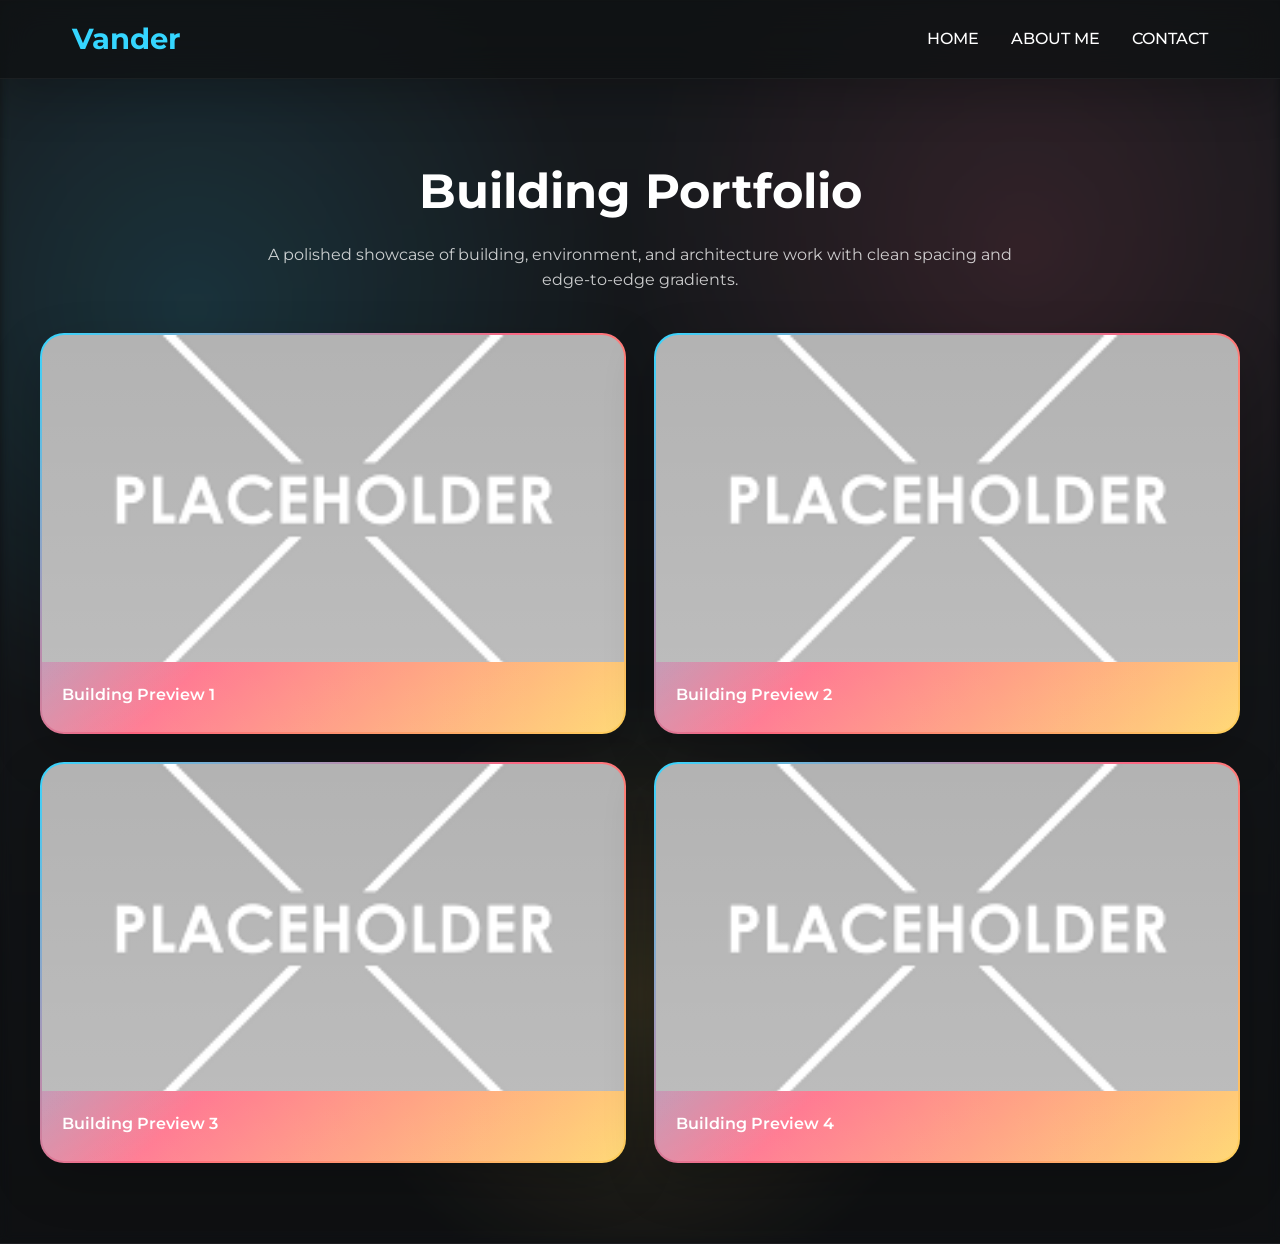
==== building.html @ 3f14f8b6 "Add complete portfolio website with GFX gallery, Building and Terrain placeholders, and vibrant grad" ====
<!DOCTYPE html>
<html lang="en">
<head>
    <meta charset="UTF-8">
    <meta name="viewport" content="width=device-width, initial-scale=1.0">
    <title>Building</title>
    <link rel="preconnect" href="https://fonts.googleapis.com">
    <link rel="preconnect" href="https://fonts.gstatic.com" crossorigin>
    <link href="https://fonts.googleapis.com/css2?family=Montserrat:wght@300;400;500;600;700&display=swap" rel="stylesheet">
    <link rel="stylesheet" href="styles.css">
</head>
<body>
    <nav class="navbar">
        <div class="nav-container">
            <div class="logo">Vander</div>
            <ul class="nav-menu">
                <li><a href="index.html#home" class="nav-link">HOME</a></li>
                <li><a href="index.html#about" class="nav-link">ABOUT ME</a></li>
                <li><a href="index.html#contact" class="nav-link">CONTACT</a></li>
            </ul>
            <div class="hamburger">
                <span></span>
                <span></span>
                <span></span>
            </div>
        </div>
    </nav>
    <main class="page-content">
        <section class="gallery-showcase">
            <div class="gallery-header">
                <h1>Building Portfolio</h1>
                <p>A polished showcase of building, environment, and architecture work with clean spacing and edge-to-edge gradients.</p>
            </div>
            <div class="gallery-grid">
                <figure class="gallery-card">
                    <img src="assets/placeholderimage.png" alt="Building placeholder 1" class="gallery-image" loading="lazy">
                    <figcaption class="gallery-caption">Building Preview 1</figcaption>
                </figure>
                <figure class="gallery-card">
                    <img src="assets/placeholderimage.png" alt="Building placeholder 2" class="gallery-image" loading="lazy">
                    <figcaption class="gallery-caption">Building Preview 2</figcaption>
                </figure>
                <figure class="gallery-card">
                    <img src="assets/placeholderimage.png" alt="Building placeholder 3" class="gallery-image" loading="lazy">
                    <figcaption class="gallery-caption">Building Preview 3</figcaption>
                </figure>
                <figure class="gallery-card">
                    <img src="assets/placeholderimage.png" alt="Building placeholder 4" class="gallery-image" loading="lazy">
                    <figcaption class="gallery-caption">Building Preview 4</figcaption>
                </figure>
            </div>
        </section>
    </main>
    <script src="script.js"></script>
</body>
</html>
---- styles.css ----
/* General Styles */
* {
    margin: 0;
    padding: 0;
    box-sizing: border-box;
}

:root {
    --accent-start: #35d6ff;
    --accent-mid: #ff6580;
    --accent-end: #ffd15c;
    --accent-gradient: linear-gradient(135deg, var(--accent-start), var(--accent-mid), var(--accent-end));
    --primary-color: #35d6ff;
    --secondary-color: #ffffff;
    --text-color: #ffffff;
    --muted-color: rgba(255, 255, 255, 0.78);
    --surface-color: #0f1113;
    --surface-alt: rgba(24, 27, 31, 0.82);
    --surface-card: rgba(28, 33, 38, 0.88);
    --border-color: rgba(255, 255, 255, 0.08);
    --white: #ffffff;
    --shadow: 0 8px 30px rgba(255, 255, 255, 0.08);
    --shadow-strong: 0 10px 40px rgba(255, 255, 255, 0.14);
    --transition: all 0.3s ease;
}

html {
    scroll-behavior: smooth;
}

body {
    font-family: 'Montserrat', sans-serif;
    color: var(--text-color);
    line-height: 1.6;
    background-color: var(--surface-color);
    background-image:
        radial-gradient(circle at 15% 20%, rgba(57, 255, 0, 0.08), transparent 25%),
        radial-gradient(circle at 80% 15%, rgba(255, 255, 255, 0.06), transparent 22%),
        radial-gradient(circle at 50% 80%, rgba(57, 255, 0, 0.05), transparent 18%);
    background-attachment: fixed;
    background-size: cover;
    position: relative;
}

body::before {
    content: '';
    position: fixed;
    inset: 0;
    background: rgba(255, 255, 255, 0.03);
    backdrop-filter: blur(14px);
    pointer-events: none;
    z-index: -1;
}

/* Navigation Bar */
.navbar {
    position: fixed;
    top: 0;
    width: 100%;
    background: rgba(15, 17, 19, 0.78);
    color: var(--secondary-color);
    padding: 1rem 0;
    box-shadow: 0 18px 45px rgba(0, 0, 0, 0.22);
    backdrop-filter: blur(16px);
    border-bottom: 1px solid rgba(255, 255, 255, 0.05);
    z-index: 1000;
}

.nav-container {
    max-width: 1200px;
    margin: 0 auto;
    padding: 0 2rem;
    display: flex;
    justify-content: space-between;
    align-items: center;
}

.logo {
    font-size: 1.8rem;
    font-weight: bold;
    color: var(--primary-color);
}

.nav-menu {
    display: flex;
    list-style: none;
    gap: 2rem;
}

.nav-link {
    color: var(--secondary-color);
    text-decoration: none;
    font-weight: 500;
    transition: var(--transition);
    position: relative;
}

.nav-link::after {
    content: '';
    position: absolute;
    bottom: -5px;
    left: 0;
    width: 0;
    height: 2px;
    background-color: var(--primary-color);
    transition: var(--transition);
}

.nav-link:hover::after {
    width: 100%;
}

.hamburger {
    display: none;
    flex-direction: column;
    cursor: pointer;
}

.hamburger span {
    width: 25px;
    height: 3px;
    background-color: var(--secondary-color);
    margin: 5px 0;
    transition: var(--transition);
    border-radius: 3px;
}

/* Hero Section */
.hero {
    margin-top: 60px;
    min-height: 100vh;
    display: flex;
    align-items: center;
    justify-content: center;
    background: rgba(15, 17, 19, 0.58);
    color: var(--text-color);
    position: relative;
    overflow: hidden;
    backdrop-filter: blur(14px);
}

.hero-background {
    position: absolute;
    top: 0;
    left: 0;
    right: 0;
    bottom: 0;
    background-image:
        radial-gradient(circle at 15% 25%, rgba(53, 214, 255, 0.16), transparent 30%),
        radial-gradient(circle at 80% 20%, rgba(255, 101, 128, 0.14), transparent 28%),
        radial-gradient(circle at 50% 80%, rgba(255, 209, 92, 0.16), transparent 26%),
        linear-gradient(180deg, rgba(24, 27, 31, 0.96), rgba(15, 17, 19, 0.82));
    animation: float 18s ease-in-out infinite;
    filter: blur(5px);
    opacity: 0.95;
}

@keyframes float {
    0%, 100% {
        transform: translateY(0px);
    }
    50% {
        transform: translateY(-20px);
    }
}

.page-content {
    position: relative;
    min-height: calc(100vh - 60px);
    padding: 120px 2rem 3rem;
    display: flex;
    align-items: center;
    justify-content: center;
    background: rgba(15, 17, 19, 0.7);
    border-top: 1px solid rgba(255, 255, 255, 0.06);
    border-bottom: 1px solid rgba(255, 255, 255, 0.06);
    overflow: hidden;
    backdrop-filter: blur(18px);
}

.page-content::before {
    content: '';
    position: absolute;
    inset: 0;
    background-image:
        radial-gradient(circle at 15% 25%, rgba(53, 214, 255, 0.16), transparent 30%),
        radial-gradient(circle at 80% 20%, rgba(255, 101, 128, 0.14), transparent 28%),
        radial-gradient(circle at 50% 80%, rgba(255, 209, 92, 0.16), transparent 26%),
        linear-gradient(180deg, rgba(24, 27, 31, 0.96), rgba(15, 17, 19, 0.82));
    filter: blur(5px);
    opacity: 0.9;
    z-index: -1;
    animation: float 18s ease-in-out infinite;
}

.blank-page {
    position: relative;
    z-index: 1;
    text-align: center;
}

.blank-page h1 {
    color: var(--text-color);
    font-size: 4rem;
}

.hero-content {
    position: relative;
    z-index: 1;
    text-align: center;
    max-width: 800px;
}

.hero-title {
    font-size: 3.5rem;
    margin: 0 auto 3rem;
    font-family: 'Segoe UI', Tahoma, Geneva, Verdana, sans-serif;
    display: inline-block;
    text-align: center;
    white-space: normal;
    animation: slideUp 0.8s ease-out;
    color: var(--text-color);
}

.hero-subtitle {
    font-size: 1.8rem;
    color: var(--muted-color);
    margin-bottom: 1rem;
    animation: slideUp 0.8s ease-out 0.2s backwards;
}

.hero-description {
    font-size: 1.2rem;
    margin-bottom: 2rem;
    opacity: 0.9;
    animation: slideUp 0.8s ease-out 0.4s backwards;
    color: var(--muted-color);
}

@keyframes slideUp {
    from {
        opacity: 0;
        transform: translateY(30px);
    }
    to {
        opacity: 1;
        transform: translateY(0);
    }
}

@keyframes gradientShift {
    0% {
        background-position: 0% 50%;
    }
    50% {
        background-position: 100% 50%;
    }
    100% {
        background-position: 0% 50%;
    }
}

.cta-button {
    display: inline-block;
    padding: 1rem 2.5rem;
    background: var(--accent-gradient);
    background-size: 300% 300%;
    color: var(--white);
    text-decoration: none;
    border-radius: 50px;
    font-weight: bold;
    transition: var(--transition);
    box-shadow: 0 8px 30px rgba(255, 255, 255, 0.18);
    animation: slideUp 0.8s ease-out 0.6s backwards, gradientShift 10s ease infinite;
}

.cta-button:hover {
    transform: translateY(-3px) scale(1.02);
    box-shadow: 0 14px 40px rgba(255, 255, 255, 0.25), 0 0 40px rgba(50, 249, 255, 0.18);
}

/* About Section */
.about {
    padding: 6rem 2rem;
    background: rgba(15, 17, 19, 0.72);
    border: 1px solid rgba(255, 255, 255, 0.06);
    backdrop-filter: blur(18px);
}

.about-container {
    max-width: 1200px;
    margin: 0 auto;
}

.section-title {
    font-size: 2.5rem;
    text-align: center;
    margin-bottom: 3rem;
    color: var(--text-color);
    position: relative;
}

.section-title::after {
    content: '';
    display: block;
    width: 60px;
    height: 4px;
    background-color: var(--primary-color);
    margin: 0.5rem auto 0;
}

.about-content {
    display: grid;
    grid-template-columns: 1fr 1fr;
    gap: 3rem;
    margin-bottom: 4rem;
}

.about-text h3,
.skills h3 {
    font-size: 1.8rem;
    margin-bottom: 1rem;
    color: var(--secondary-color);
}

.about-text p,
.skills p {
    margin-bottom: 1rem;
    color: var(--muted-color);
    line-height: 1.8;
}

.skills-grid {
    display: grid;
    grid-template-columns: 1fr;
    gap: 1.5rem;
}

.skill-card {
    background: var(--surface-card);
    padding: 1.5rem;
    border-radius: 10px;
    box-shadow: var(--shadow);
    border-left: 4px solid var(--primary-color);
    transition: var(--transition);
}

.skill-card:hover {
    transform: translateX(5px);
    box-shadow: 0 8px 22px rgba(255, 255, 255, 0.16);
}

.skill-card h4 {
    color: var(--primary-color);
    margin-bottom: 0.5rem;
}

/* Projects Section */
.projects {
    margin-top: 4rem;
}

.projects h3 {
    font-size: 1.8rem;
    margin-bottom: 2rem;
    color: var(--secondary-color);
    text-align: center;
}

.projects-grid {
    display: grid;
    grid-template-columns: repeat(auto-fit, minmax(300px, 1fr));
    gap: 2rem;
}

.project-card {
    background: var(--surface-card);
    padding: 2rem;
    border-radius: 10px;
    box-shadow: var(--shadow);
    transition: var(--transition);
    border-top: 4px solid var(--primary-color);
}

.gallery-showcase,
.gfx-showcase {
    width: 100%;
    max-width: 1200px;
    margin: 0 auto;
    padding: 2rem 0;
}

.gallery-header,
.gfx-header {
    text-align: center;
    margin-bottom: 2.5rem;
}

.gallery-header h1,
.gfx-header h1 {
    font-size: 3rem;
    margin-bottom: 0.75rem;
    color: var(--text-color);
}

.gallery-header p,
.gfx-header p {
    color: var(--muted-color);
    max-width: 760px;
    margin: 0 auto;
}

.gallery-grid,
.gfx-grid {
    display: grid;
    grid-template-columns: repeat(2, minmax(0, 1fr));
    gap: 1.75rem;
}

.gallery-card,
.gfx-card {
    position: relative;
    overflow: hidden;
    border-radius: 24px;
    border: 2px solid transparent;
    background: linear-gradient(rgba(255, 255, 255, 0.03), rgba(255, 255, 255, 0.03)) padding-box,
                linear-gradient(135deg, var(--accent-start), var(--accent-mid), var(--accent-end)) border-box;
    background-origin: border-box;
    background-clip: padding-box, border-box;
    box-shadow: 0 18px 50px rgba(0, 0, 0, 0.22);
    transition: transform 0.4s ease, box-shadow 0.4s ease, border-color 0.4s ease;
}

.gallery-card:hover,
.gfx-card:hover {
    transform: translateY(-12px);
    box-shadow: 0 24px 65px rgba(0, 0, 0, 0.32);
    border-color: rgba(255, 255, 255, 0.22);
}

.gallery-card::after,
.gfx-card::after {
    content: '';
    position: absolute;
    inset: 0;
    pointer-events: none;
    background: linear-gradient(180deg, transparent 0%, rgba(255, 255, 255, 0.08) 55%, rgba(255, 255, 255, 0.14) 100%);
}

.gallery-image,
.gfx-image {
    width: 100%;
    display: block;
    aspect-ratio: 16 / 9;
    object-fit: cover;
    border-radius: 0 0 0 0;
}

.gallery-caption,
.gfx-caption {
    position: relative;
    padding: 1.25rem 1.25rem 1.5rem;
    color: var(--secondary-color);
    font-size: 1rem;
    font-weight: 600;
}

@media (max-width: 900px) {
    .gallery-grid,
    .gfx-grid {
        grid-template-columns: 1fr;
    }
}

.project-card:hover {
    transform: translateY(-10px);
    box-shadow: 0 10px 30px rgba(255, 255, 255, 0.18);
}

.project-header {
    display: flex;
    justify-content: space-between;
    align-items: center;
    margin-bottom: 1rem;
}

.project-header h4 {
    color: var(--text-color);
    font-size: 1.3rem;
}

.project-status {
    display: inline-block;
    padding: 0.3rem 0.8rem;
    background-color: var(--primary-color);
    color: var(--white);
    border-radius: 20px;
    font-size: 0.8rem;
    font-weight: bold;
}

.project-card p {
    color: var(--muted-color);
    margin-bottom: 1.5rem;
    line-height: 1.6;
}

.project-link {
    color: var(--accent-start);
    text-decoration: none;
    font-weight: bold;
    transition: var(--transition);
}

.project-link:hover {
    color: var(--accent-end);
    text-shadow: 0 0 12px rgba(255, 255, 255, 0.2);
}

/* Contact Section */
.contact {
    padding: 6rem 2rem;
    background: rgba(15, 17, 19, 0.72);
    border: 1px solid rgba(255, 255, 255, 0.06);
    backdrop-filter: blur(18px);
    color: var(--text-color);
}

.contact-container {
    max-width: 800px;
    margin: 0 auto;
}

.contact-intro {
    text-align: center;
    font-size: 1.2rem;
    margin-bottom: 3rem;
    opacity: 0.9;
    color: var(--muted-color);
}

.contact-form {
    background: var(--surface-card);
    padding: 2rem;
    border-radius: 10px;
    backdrop-filter: blur(10px);
    border: 1px solid var(--border-color);
    margin-bottom: 3rem;
}

.form-group {
    margin-bottom: 1.5rem;
}

.contact-form input,
.contact-form textarea {
    width: 100%;
    padding: 0.8rem;
    border: 1px solid var(--border-color);
    border-radius: 5px;
    background-color: #111417;
    color: var(--text-color);
    font-family: inherit;
    font-size: 1rem;
    transition: var(--transition);
}

.contact-form input::placeholder,
.contact-form textarea::placeholder {
    color: rgba(255, 255, 255, 0.55);
}

.contact-form input:focus,
.contact-form textarea:focus {
    outline: none;
    background-color: #14191f;
    border-color: var(--primary-color);
    box-shadow: 0 0 10px rgba(57, 255, 0, 0.2);
}

.submit-button {
    width: 100%;
    padding: 1rem;
    background: var(--accent-gradient);
    background-size: 300% 300%;
    color: var(--white);
    border: none;
    border-radius: 5px;
    font-size: 1rem;
    font-weight: bold;
    cursor: pointer;
    transition: var(--transition);
    animation: gradientShift 10s ease infinite;
}

.submit-button:hover {
    transform: translateY(-2px) scale(1.01);
    box-shadow: 0 12px 32px rgba(255, 255, 255, 0.22), 0 0 50px rgba(255, 110, 196, 0.18);
}

.form-message {
    text-align: center;
    margin-top: 1rem;
    font-weight: bold;
    display: none;
}

.form-message.show {
    display: block;
}

.form-message.success {
    color: #4caf50;
}

.form-message.error {
    color: #f44336;
}

.required-star {
    color: #e74c3c;
    font-weight: bold;
}

.contact-form label {
    display: block;
    margin-bottom: 0.5rem;
    color: var(--secondary-color);
    font-weight: 500;
    font-size: 0.95rem;
}

.success-popup {
    position: fixed;
    top: 50%;
    left: 50%;
    transform: translate(-50%, -50%) scale(0);
    z-index: 2000;
    transition: var(--transition);
}

.success-popup.show {
    transform: translate(-50%, -50%) scale(1);
}

.popup-content {
    background-color: var(--white);
    padding: 3rem 2rem;
    border-radius: 15px;
    box-shadow: 0 10px 40px rgba(0, 0, 0, 0.3);
    text-align: center;
    border-top: 5px solid var(--primary-color);
}

.checkmark {
    font-size: 4rem;
    color: #27ae60;
    margin-bottom: 1rem;
    animation: popScaleIn 0.5s ease-out;
}

.popup-content p {
    font-size: 1.3rem;
    color: var(--secondary-color);
    margin: 0;
    font-weight: 600;
}

@keyframes popScaleIn {
    0% {
        transform: scale(0);
    }
    50% {
        transform: scale(1.2);
    }
    100% {
        transform: scale(1);
    }
}

.contact-links {
    text-align: center;
    margin-top: 3rem;
}

.contact-links h3 {
    margin-bottom: 1.5rem;
    color: var(--secondary-color);
}

.social-links {
    display: flex;
    justify-content: center;
    gap: 1.5rem;
    flex-wrap: wrap;
}

.social-link {
    padding: 0.7rem 1.5rem;
    border: 2px solid var(--primary-color);
    color: var(--primary-color);
    text-decoration: none;
    border-radius: 25px;
    transition: var(--transition);
    font-weight: 500;
}

.social-link:hover {
    background-color: var(--primary-color);
    color: var(--white);
}

/* Footer */
.footer {
    background-color: var(--surface-alt);
    color: var(--secondary-color);
    text-align: center;
    padding: 2rem;
    font-size: 0.9rem;
    border-top: none;
}

/* Responsive Design */
@media (max-width: 768px) {
    .hamburger {
        display: flex;
    }

    .nav-menu {
        display: none;
    }

    .nav-menu.active {
        display: flex;
        flex-direction: column;
        position: absolute;
        top: 60px;
        left: 0;
        right: 0;
        background-color: var(--surface-alt);
        padding: 2rem;
        gap: 1rem;
    }

    .hero-title {
        font-size: 2.5rem;
    }

    .hero-subtitle {
        font-size: 1.3rem;
    }

    .hero-description {
        font-size: 1rem;
    }

    .about-content {
        grid-template-columns: 1fr;
    }

    .projects-grid {
        grid-template-columns: 1fr;
    }

    .section-title {
        font-size: 2rem;
    }

    .social-links {
        flex-direction: column;
        gap: 1rem;
    }

    .social-link {
        display: block;
    }
}

@media (max-width: 480px) {
    .nav-container {
        padding: 0 1rem;
    }

    .hero-title {
        font-size: 2rem;
    }

    .hero-subtitle {
        font-size: 1.1rem;
    }

    .section-title {
        font-size: 1.8rem;
    }

    .about {
        padding: 3rem 1rem;
    }

    .contact {
        padding: 3rem 1rem;
    }

    .cta-button {
        padding: 0.8rem 2rem;
        font-size: 0.95rem;
    }
}
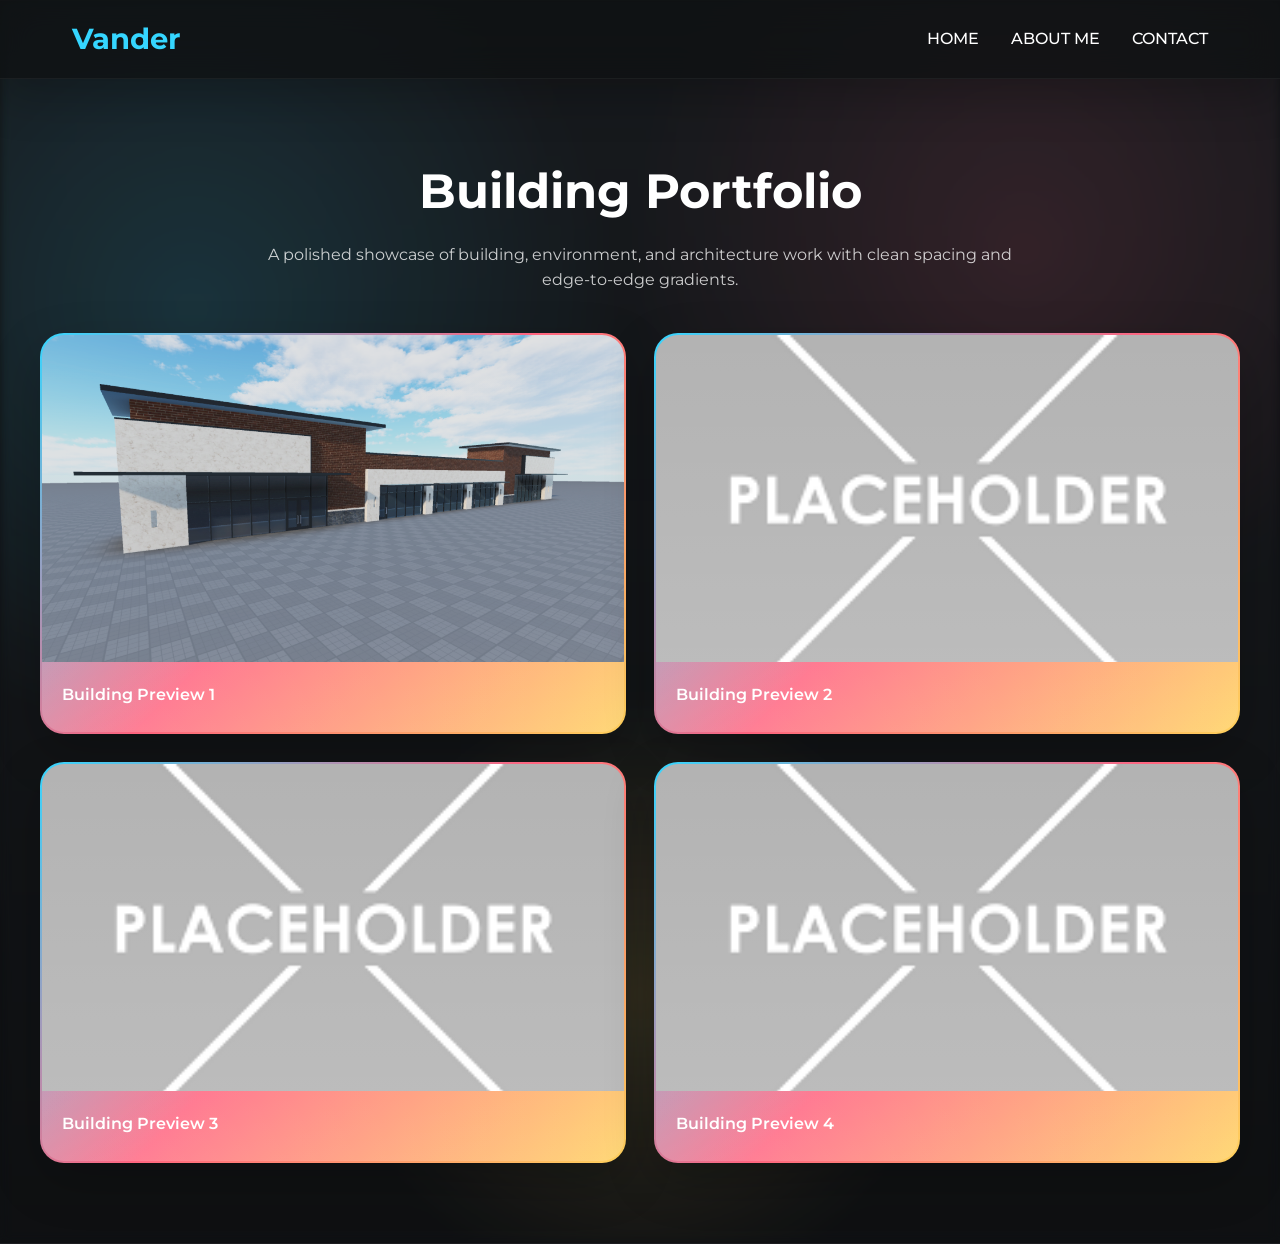
==== commit 2ea1141f: "Update portfolio: add new building image, swap GFX and Terrain positions, style non-commissionable s" ====
--- a/building.html
+++ b/building.html
@@ -33,7 +33,7 @@
             </div>
             <div class="gallery-grid">
                 <figure class="gallery-card">
-                    <img src="assets/placeholderimage.png" alt="Building placeholder 1" class="gallery-image" loading="lazy">
+                    <img src="assets/vanders-project-1.webp" alt="Building placeholder 1" class="gallery-image" loading="lazy">
                     <figcaption class="gallery-caption">Building Preview 1</figcaption>
                 </figure>
                 <figure class="gallery-card">
--- a/styles.css
+++ b/styles.css
@@ -499,6 +499,10 @@
     font-weight: bold;
 }
 
+.project-status.not-commissionable {
+    background-color: #e74c3c;
+}
+
 .project-card p {
     color: var(--muted-color);
     margin-bottom: 1.5rem;
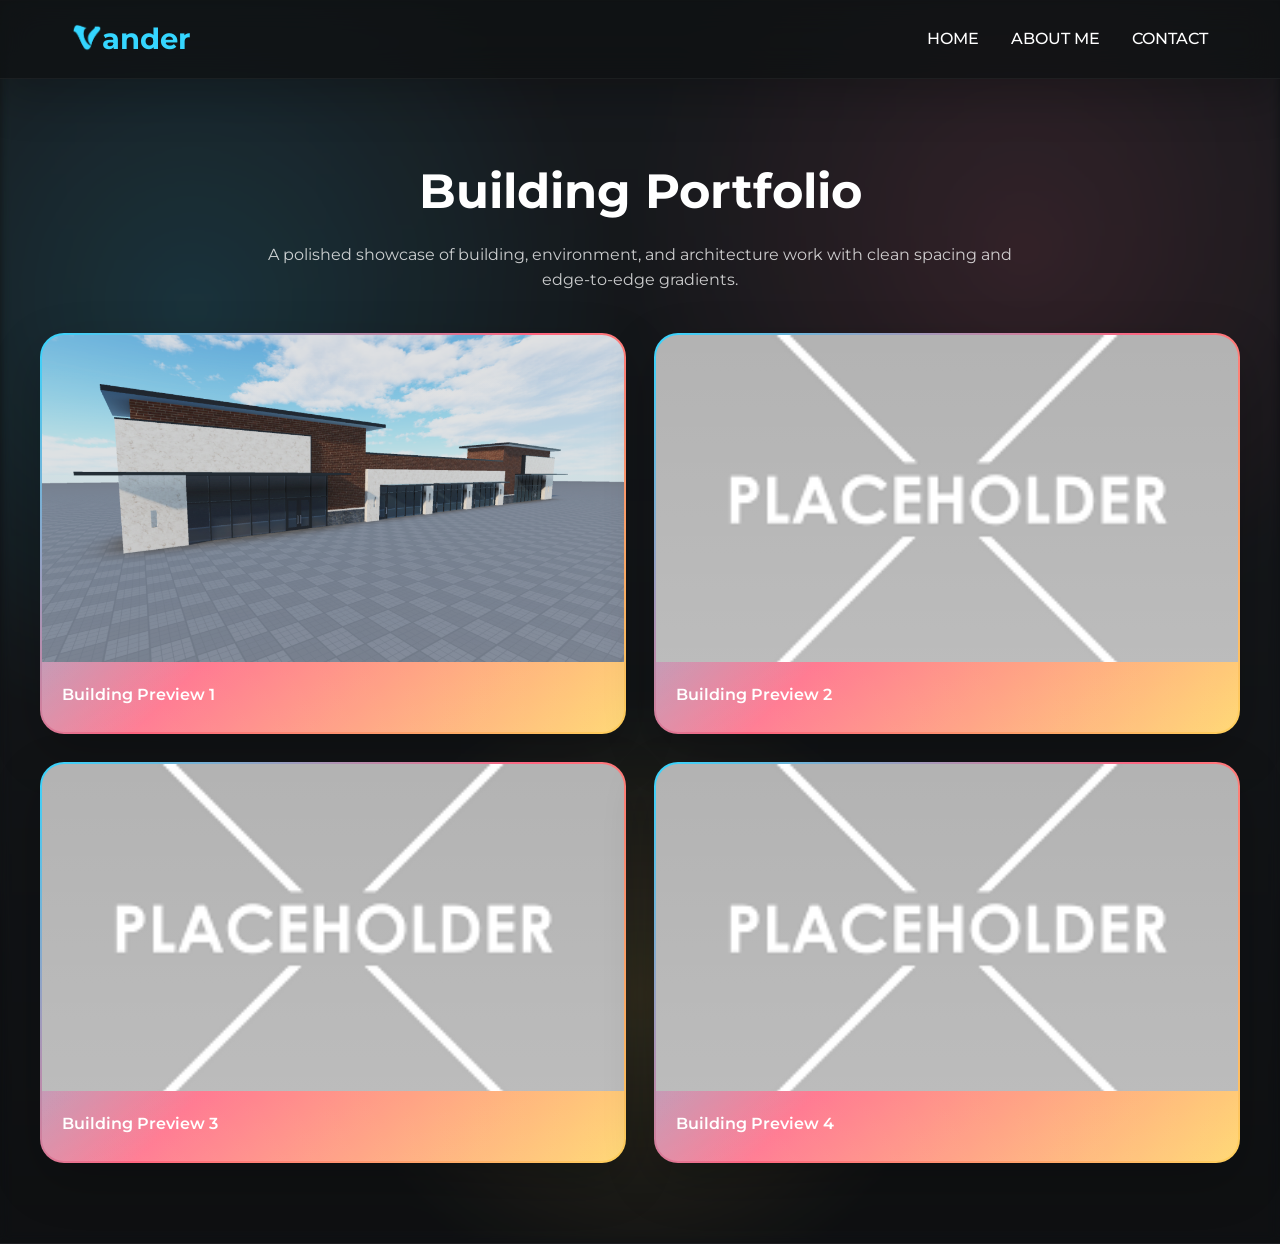
==== commit a1d2b138: "Adding cool logo design to building page" ====
--- a/building.html
+++ b/building.html
@@ -8,11 +8,16 @@
     <link rel="preconnect" href="https://fonts.gstatic.com" crossorigin>
     <link href="https://fonts.googleapis.com/css2?family=Montserrat:wght@300;400;500;600;700&display=swap" rel="stylesheet">
     <link rel="stylesheet" href="styles.css">
+    <link rel="stylesheet" href="styles.css">
+    <style>
+  .logo { display: flex; align-items: center; }
+  .logo-icon { height: 1em; width: auto; position: relative; top: -0.04em; }
+    </style>
 </head>
 <body>
     <nav class="navbar">
         <div class="nav-container">
-            <div class="logo">Vander</div>
+            <div class="logo"><img src="vanders-favicon.webp" alt="V" class="logo-icon">ander</div>
             <ul class="nav-menu">
                 <li><a href="index.html#home" class="nav-link">HOME</a></li>
                 <li><a href="index.html#about" class="nav-link">ABOUT ME</a></li>
